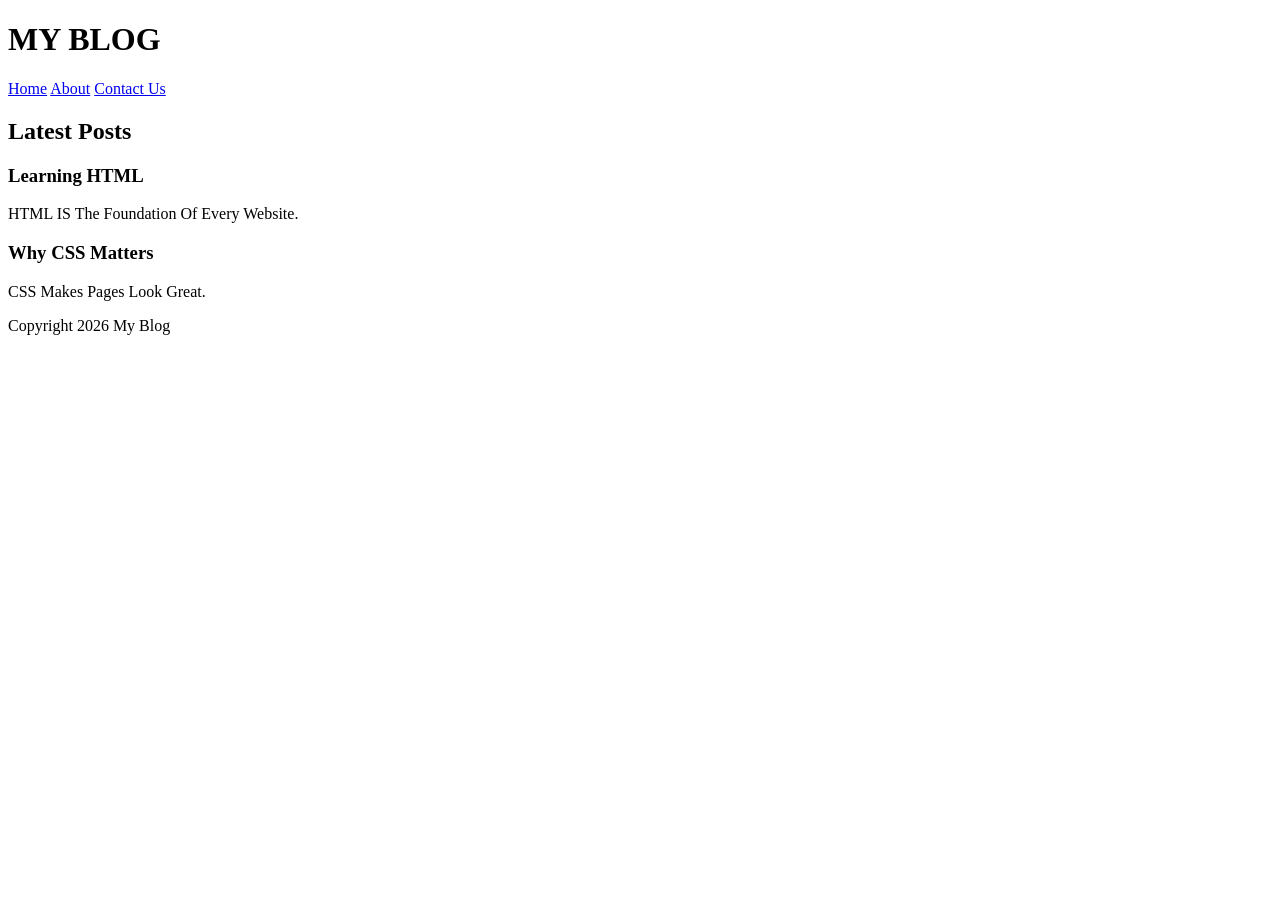
==== Index.html @ e954495e "Initial commit: Add project files Initial commit: Add project files" ====
<!DOCTYPE html>
<html lang="en">

<head>
    <meta charset="UTF-8">
    <meta name="viewport" content="width=device-width, initial-scale=1.0">
    <title>Home - My Project</title>
    <link rel="stylesheet" href="style.css">
</head>

<body>
    <header>
        <h1> MY BLOG </h1>
        <nav>
            <a href="index.html">Home</a>
            <a href="about.html">About</a>
            <a href="contact.html">Contact Us</a>
        </nav>
    </header>
    <main>
        <section>
            <h2>Latest Posts</h2>
            <article>
                <h3>Learning HTML</h3>
                <p>HTML IS The Foundation Of Every Website.</p>
            </article>
            <article>
                <h3>Why CSS Matters</h3>
                <p>CSS Makes Pages Look Great.</p>
            </article>
        </section>
    </main>
    <footer>
        <p>Copyright 2026 My Blog</p>
    </footer>
</body>

</html>
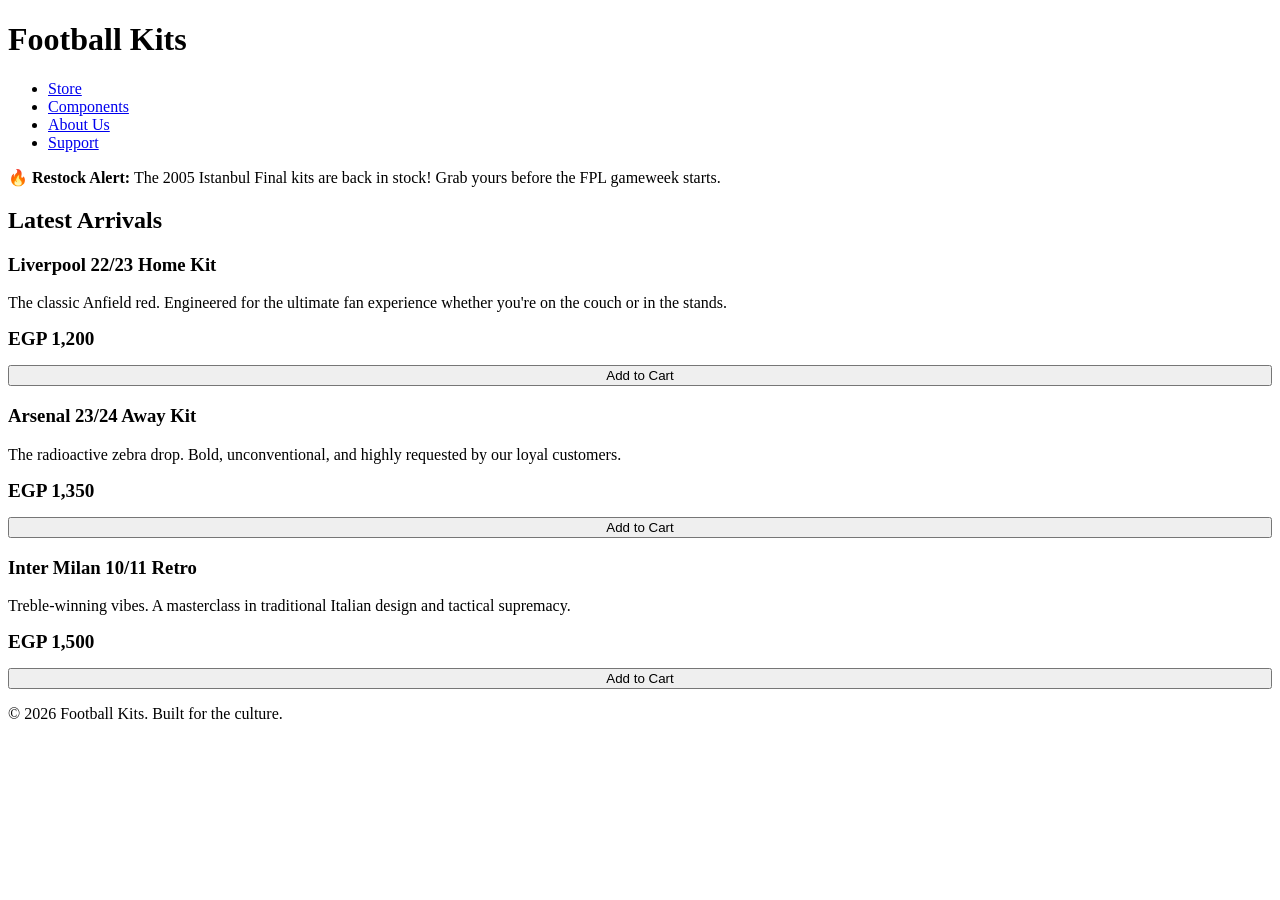
==== commit e37f01ac: "assigment_2 componants added" ====
--- a/Index.html
+++ b/Index.html
@@ -4,34 +4,61 @@
 <head>
     <meta charset="UTF-8">
     <meta name="viewport" content="width=device-width, initial-scale=1.0">
-    <title>Home - My Project</title>
+    <title>Home - Football Kits</title>
     <link rel="stylesheet" href="style.css">
 </head>
 
 <body>
     <header>
-        <h1> MY BLOG </h1>
+        <h1>Football Kits</h1>
         <nav>
-            <a href="index.html">Home</a>
-            <a href="about.html">About</a>
-            <a href="contact.html">Contact Us</a>
+            <ul>
+                <li><a href="index.html">Store</a></li>
+                <li><a href="components.html">Components</a></li>
+                <li><a href="about.html">About Us</a></li>
+                <li><a href="contact.html">Support</a></li>
+            </ul>
         </nav>
     </header>
+
     <main>
+        <div class="alert" role="alert">
+            🔥 <strong>Restock Alert:</strong> The 2005 Istanbul Final kits are back in stock! Grab yours before the FPL
+            gameweek starts.
+        </div>
+
         <section>
-            <h2>Latest Posts</h2>
-            <article>
-                <h3>Learning HTML</h3>
-                <p>HTML IS The Foundation Of Every Website.</p>
-            </article>
-            <article>
-                <h3>Why CSS Matters</h3>
-                <p>CSS Makes Pages Look Great.</p>
-            </article>
+            <h2>Latest Arrivals</h2>
+            <!-- 2-col on tablet, 3-col on desktop -->
+            <div class="grid-layout">
+                <article class="card">
+                    <h3>Liverpool 22/23 Home Kit</h3>
+                    <p>The classic Anfield red. Engineered for the ultimate fan experience whether you're on the couch
+                        or in the stands.</p>
+                    <span style="font-weight: bold; color: var(--primary); font-size: 1.2rem;">EGP 1,200</span>
+                    <button class="modal-btn" style="width:100%; margin-top: 15px;">Add to Cart</button>
+                </article>
+
+                <article class="card">
+                    <h3>Arsenal 23/24 Away Kit</h3>
+                    <p>The radioactive zebra drop. Bold, unconventional, and highly requested by our loyal customers.
+                    </p>
+                    <span style="font-weight: bold; color: var(--primary); font-size: 1.2rem;">EGP 1,350</span>
+                    <button class="modal-btn" style="width:100%; margin-top: 15px;">Add to Cart</button>
+                </article>
+
+                <article class="card">
+                    <h3>Inter Milan 10/11 Retro</h3>
+                    <p>Treble-winning vibes. A masterclass in traditional Italian design and tactical supremacy.</p>
+                    <span style="font-weight: bold; color: var(--primary); font-size: 1.2rem;">EGP 1,500</span>
+                    <button class="modal-btn" style="width:100%; margin-top: 15px;">Add to Cart</button>
+                </article>
+            </div>
         </section>
     </main>
+
     <footer>
-        <p>Copyright 2026 My Blog</p>
+        <p>&copy; 2026 Football Kits. Built for the culture.</p>
     </footer>
 </body>
 
